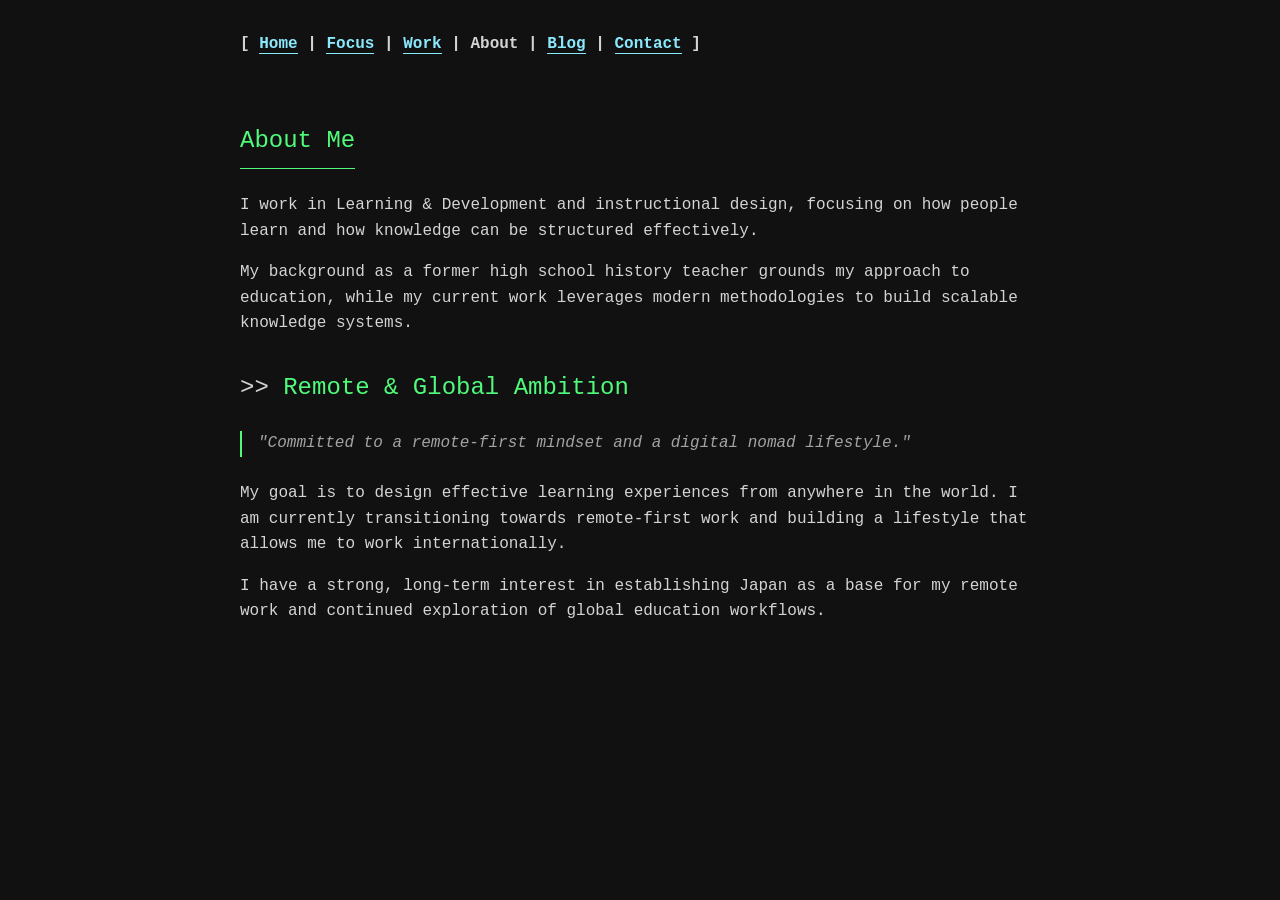
==== about.html @ aa6f28ec "sections added" ====
<!DOCTYPE html>
<html lang="en">
<head>
    <meta charset="UTF-8">
    <meta name="viewport" content="width=device-width, initial-scale=1.0">
    <title>Michael Becx | About</title>
    <link rel="stylesheet" href="style.css">
</head>
<body>

    <header>
        <div class="nav-menu">
            [ <a href="index.html">Home</a> | <a href="focus.html">Focus</a> | <a href="work.html">Work</a> | About | <a href="blog.html">Blog</a> | <a href="contact.html">Contact</a> ]
        </div>
    </header>

    <main>
        <h1>About Me</h1>
        <p>I work in Learning & Development and instructional design, focusing on how people learn and how knowledge can be structured effectively.</p>
        <p>My background as a former high school history teacher grounds my approach to education, while my current work leverages modern methodologies to build scalable knowledge systems.</p>

        <h2>Remote & Global Ambition</h2>
        <blockquote>
            "Committed to a remote-first mindset and a digital nomad lifestyle."
        </blockquote>
        <p>My goal is to design effective learning experiences from anywhere in the world. I am currently transitioning towards remote-first work and building a lifestyle that allows me to work internationally.</p>
        <p>I have a strong, long-term interest in establishing Japan as a base for my remote work and continued exploration of global education workflows.</p>
    </main>

</body>
</html>
---- style.css ----
/* --- style.css --- */
:root {
    --bg: #111111;
    --fg: #d4d4d4;
    --accent: #50fa7b; /* Terminal green */
    --link: #8be9fd;   /* Cyan */
    --link-hover: #111111;
}

body {
    font-family: "Courier New", Courier, monospace;
    background-color: var(--bg);
    color: var(--fg);
    max-width: 800px;
    margin: 2rem auto;
    padding: 0 1rem;
    line-height: 1.6;
    font-size: 16px;
}

header { margin-bottom: 2rem; }

h1, h2, h3 {
    color: var(--accent);
    font-weight: normal;
    margin-top: 2rem;
    margin-bottom: 0.5rem;
}

h1 {
    font-size: 1.5rem;
    border-bottom: 1px solid var(--accent);
    padding-bottom: 0.5rem;
    display: inline-block;
}

h2::before {
    content: ">> ";
    color: var(--fg);
}

a {
    color: var(--link);
    text-decoration: none;
    border-bottom: 1px solid var(--link);
}

a:hover {
    background-color: var(--link);
    color: var(--link-hover);
}

hr {
    border: 0;
    border-bottom: 1px dashed var(--fg);
    margin: 2rem 0;
}

ul {
    list-style-type: square;
    padding-left: 1.5rem;
}

li { margin-bottom: 0.5rem; }

blockquote {
    border-left: 2px solid var(--accent);
    margin: 1.5rem 0;
    padding-left: 1rem;
    color: #a3a3a3;
    font-style: italic;
}

.ascii-art {
    color: var(--accent);
    white-space: pre;
    font-size: 0.8rem;
    line-height: 1.2;
    margin-bottom: 2rem;
    overflow-x: auto;
}

/* New style for your profile picture */
.profile-pic {
    max-width: 250px;
    height: auto;
    display: block;
    margin: 1.5rem 0;
    border: 1px solid var(--accent);
    filter: grayscale(100%); /* Optional: removes color to fit the brutalist vibe */
}
.profile-pic:hover {
    filter: grayscale(0%);
}

.nav-menu {
    font-weight: bold;
    margin-bottom: 1rem;
}
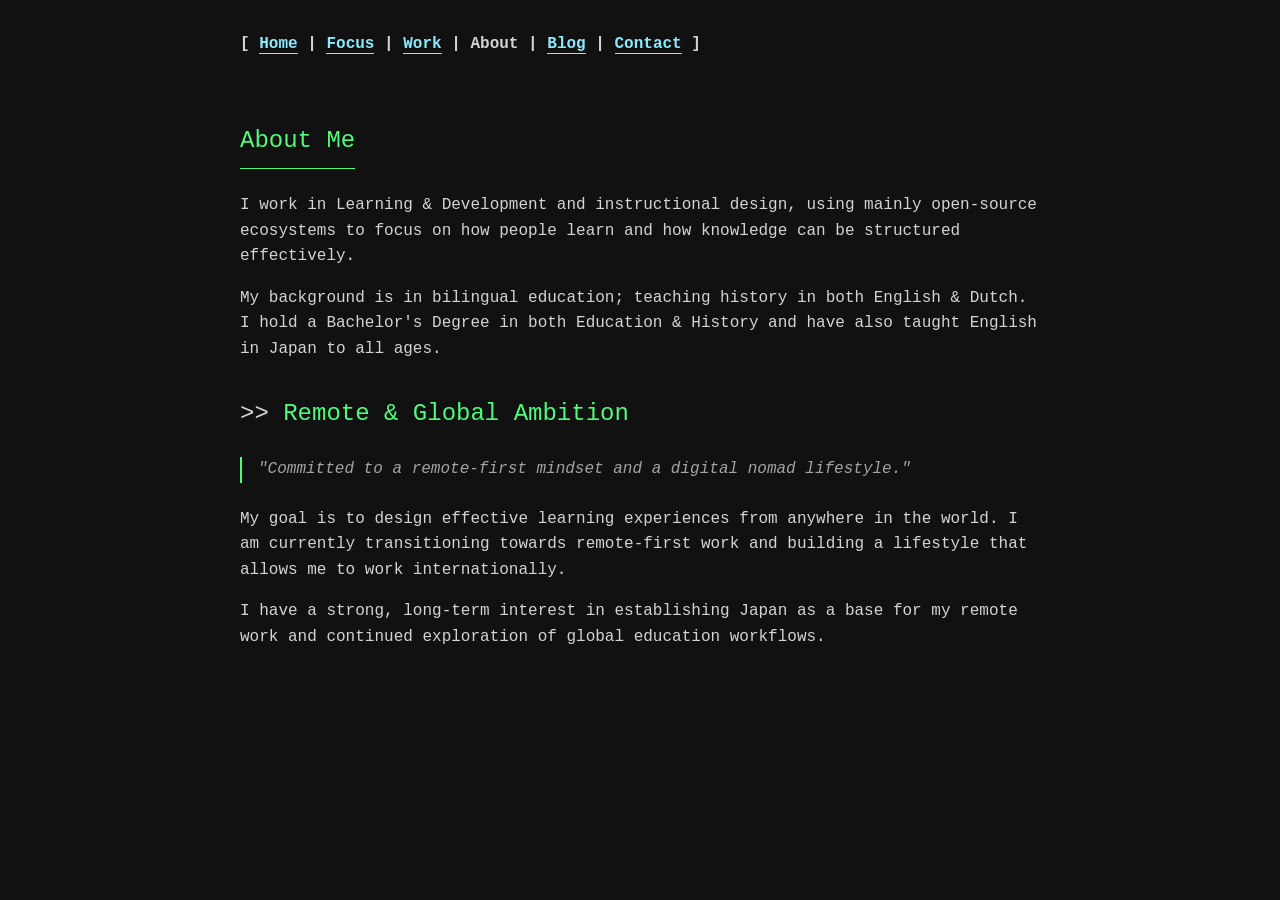
==== commit 3ddde0d2: "Revise About Me section in about.html Updated content to reflect background in bilingual education a" ====
--- a/about.html
+++ b/about.html
@@ -16,8 +16,8 @@
 
     <main>
         <h1>About Me</h1>
-        <p>I work in Learning & Development and instructional design, focusing on how people learn and how knowledge can be structured effectively.</p>
-        <p>My background as a former high school history teacher grounds my approach to education, while my current work leverages modern methodologies to build scalable knowledge systems.</p>
+        <p>I work in Learning & Development and instructional design, using mainly open-source ecosystems to focus on how people learn and how knowledge can be structured effectively.</p>
+        <p>My background is in bilingual education; teaching history in both English & Dutch. I hold a Bachelor's Degree in both Education & History and have also taught English in Japan to all ages.</p>
 
         <h2>Remote & Global Ambition</h2>
         <blockquote>
@@ -28,4 +28,4 @@
     </main>
 
 </body>
-</html>+</html>
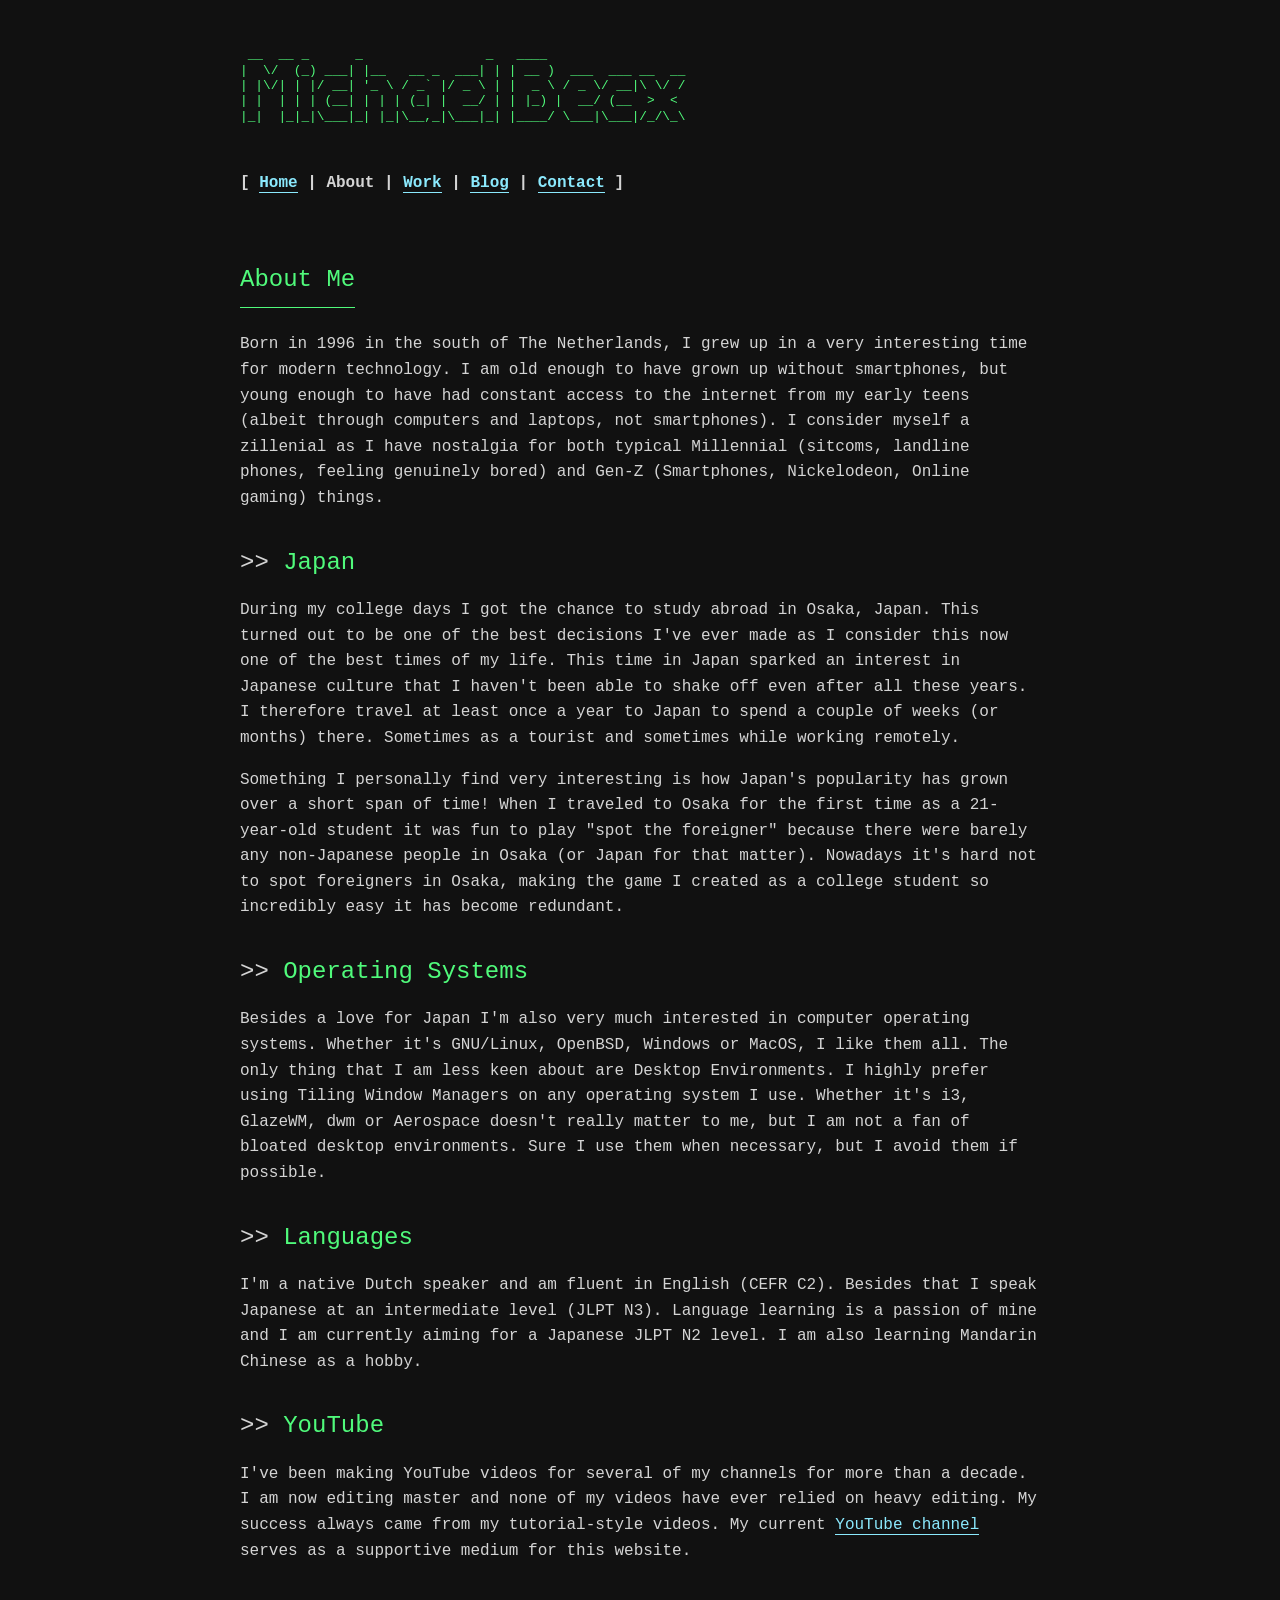
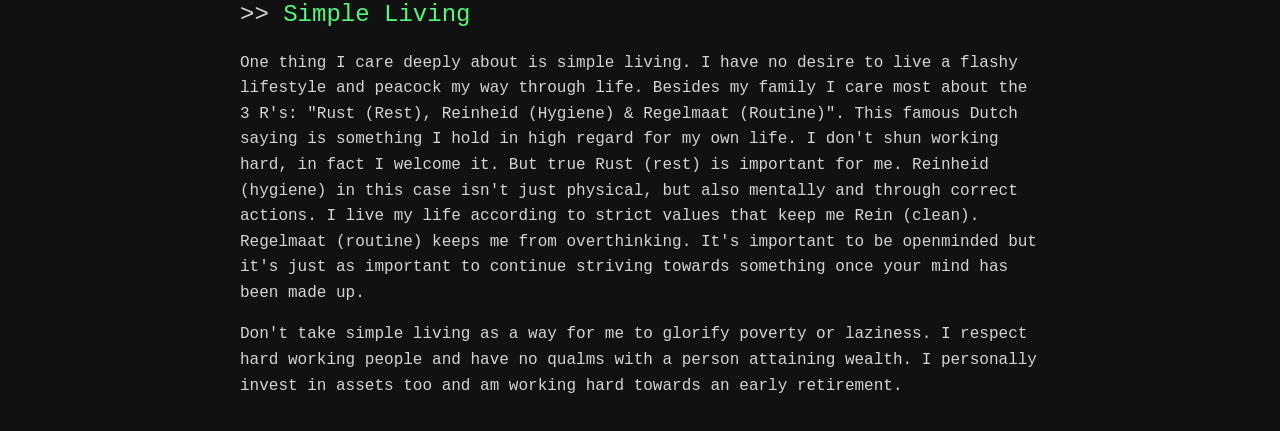
==== commit 02617cea: "Revise about.html with new personal information Updated the 'About' page with new content and ASCII " ====
--- a/about.html
+++ b/about.html
@@ -8,24 +8,41 @@
 </head>
 <body>
 
+        <div class="ascii-art">
+ __  __ _      _                _   ____                 
+|  \/  (_) ___| |__   __ _  ___| | | __ )  ___  ___ __  __
+| |\/| | |/ __| '_ \ / _` |/ _ \ | |  _ \ / _ \/ __|\ \/ /
+| |  | | | (__| | | | (_| |  __/ | | |_) |  __/ (__  >  < 
+|_|  |_|_|\___|_| |_|\__,_|\___|_| |____/ \___|\___|/_/\_\
+    </div>
+
     <header>
         <div class="nav-menu">
-            [ <a href="index.html">Home</a> | <a href="focus.html">Focus</a> | <a href="work.html">Work</a> | About | <a href="blog.html">Blog</a> | <a href="contact.html">Contact</a> ]
+            [ <a href="index.html">Home</a> | About | <a href="work.html">Work</a> | <a href="blog.html">Blog</a> | <a href="contact.html">Contact</a> ]
         </div>
     </header>
 
     <main>
         <h1>About Me</h1>
-        <p>I work in Learning & Development and instructional design, using mainly open-source ecosystems to focus on how people learn and how knowledge can be structured effectively.</p>
-        <p>My background is in bilingual education; teaching history in both English & Dutch. I hold a Bachelor's Degree in both Education & History and have also taught English in Japan to all ages.</p>
+        <p>Born in 1996 in the south of The Netherlands, I grew up in a very interesting time for modern technology. I am old enough to have grown up without smartphones, but young enough to have had constant access to the internet from my early teens (albeit through computers and laptops, not smartphones). I consider myself a zillenial as I have nostalgia for both typical Millennial (sitcoms, landline phones, feeling genuinely bored) and Gen-Z (Smartphones, Nickelodeon, Online gaming) things.</p>
 
-        <h2>Remote & Global Ambition</h2>
-        <blockquote>
-            "Committed to a remote-first mindset and a digital nomad lifestyle."
-        </blockquote>
-        <p>My goal is to design effective learning experiences from anywhere in the world. I am currently transitioning towards remote-first work and building a lifestyle that allows me to work internationally.</p>
-        <p>I have a strong, long-term interest in establishing Japan as a base for my remote work and continued exploration of global education workflows.</p>
-    </main>
+        <h2>Japan</h2>
+        <p>During my college days I got the chance to study abroad in Osaka, Japan. This turned out to be one of the best decisions I've ever made as I consider this now one of the best times of my life. This time in Japan sparked an interest in Japanese culture that I haven't been able to shake off even after all these years. I therefore travel at least once a year to Japan to spend a couple of weeks (or months) there. Sometimes as a tourist and sometimes while working remotely.</p>
+	<p>Something I personally find very interesting is how Japan's popularity has grown over a short span of time! When I traveled to Osaka for the first time as a 21-year-old student it was fun to play "spot the foreigner" because there were barely any non-Japanese people in Osaka (or Japan for that matter). Nowadays it's hard not to spot foreigners in Osaka, making the game I created as a college student so incredibly easy it has become redundant.</p>
+        
+	<h2>Operating Systems</h2>
+	<p>Besides a love for Japan I'm also very much interested in computer operating systems. Whether it's GNU/Linux, OpenBSD, Windows or MacOS, I like them all. The only thing that I am less keen about are Desktop Environments. I highly prefer using Tiling Window Managers on any operating system I use. Whether it's i3, GlazeWM, dwm or Aerospace doesn't really matter to me, but I am not a fan of bloated desktop environments. Sure I use them when necessary, but I avoid them if possible.</p>
+    
+	<h2>Languages</h2>
+	<p>I'm a native Dutch speaker and am fluent in English (CEFR C2). Besides that I speak Japanese at an intermediate level (JLPT N3). Language learning is a passion of mine and I am currently aiming for a Japanese JLPT N2 level. I am also learning Mandarin Chinese as a hobby.</p>
+
+	<h2>YouTube</h2>
+	<p>I've been making YouTube videos for several of my channels for more than a decade. I am now editing master and none of my videos have ever relied on heavy editing. My success always came from my tutorial-style videos. My current <a href="https://www.youtube.com/@michaelbecx" target="_blank" rel="noopener">YouTube channel</a> serves as a supportive medium for this website.</p>
+
+	<h2>Simple Living</h2>
+	<p>One thing I care deeply about is simple living. I have no desire to live a flashy lifestyle and peacock my way through life. Besides my family I care most about the 3 R's: "Rust (Rest), Reinheid (Hygiene) & Regelmaat (Routine)". This famous Dutch saying is something I hold in high regard for my own life. I don't shun working hard, in fact I welcome it. But true Rust (rest) is important for me. Reinheid (hygiene) in this case isn't just physical, but also mentally and through correct actions. I live my life according to strict values that keep me Rein (clean). Regelmaat (routine) keeps me from overthinking. It's important to be openminded but it's just as important to continue striving towards something once your mind has been made up.</p>
+	<p>Don't take simple living as a way for me to glorify poverty or laziness. I respect hard working people and have no qualms with a person attaining wealth. I personally invest in assets too and am working hard towards an early retirement.</p>
+	</main>
 
 </body>
 </html>
--- a/style.css
+++ b/style.css
@@ -87,10 +87,10 @@
     display: block;
     margin: 1.5rem 0;
     border: 1px solid var(--accent);
-    filter: grayscale(100%); /* Optional: removes color to fit the brutalist vibe */
+    filter: grayscale(0%); /* Optional: removes color to fit the brutalist vibe */
 }
 .profile-pic:hover {
-    filter: grayscale(0%);
+    filter: grayscale(100%);
 }
 
 .nav-menu {
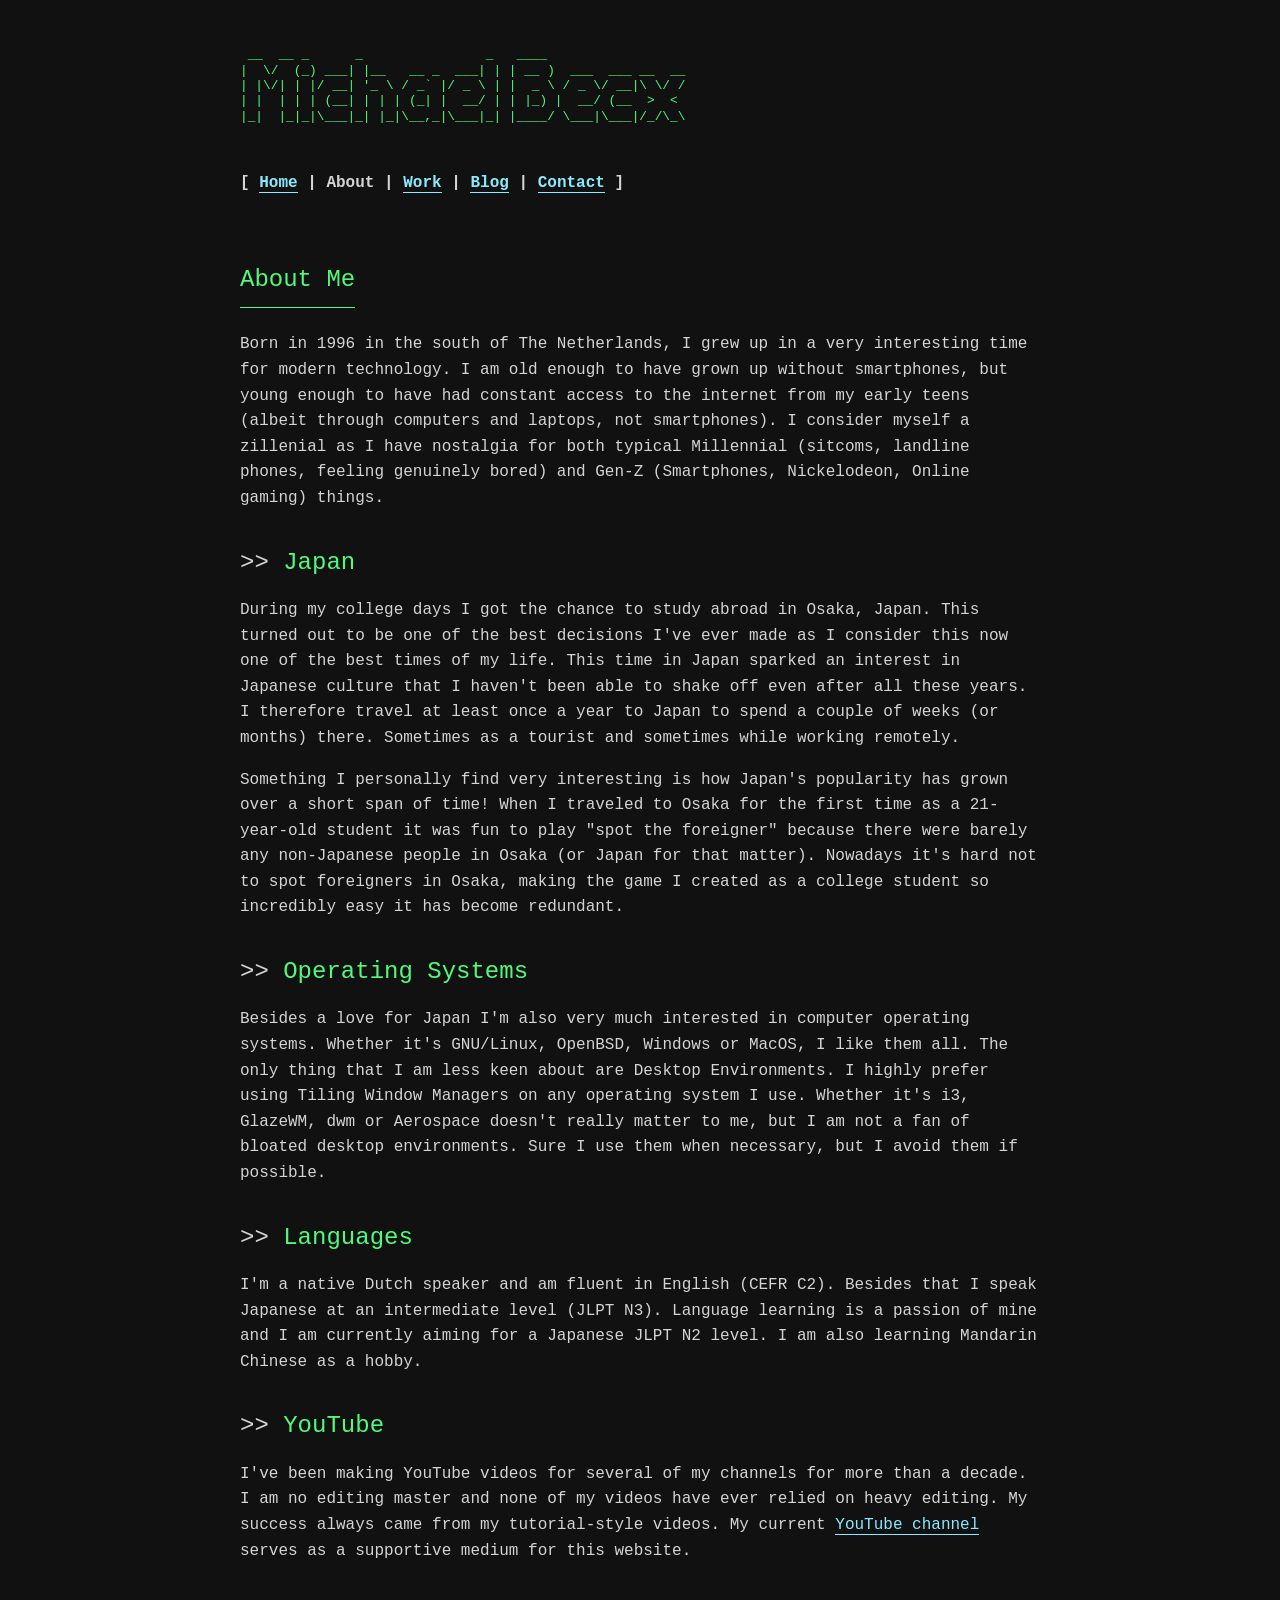
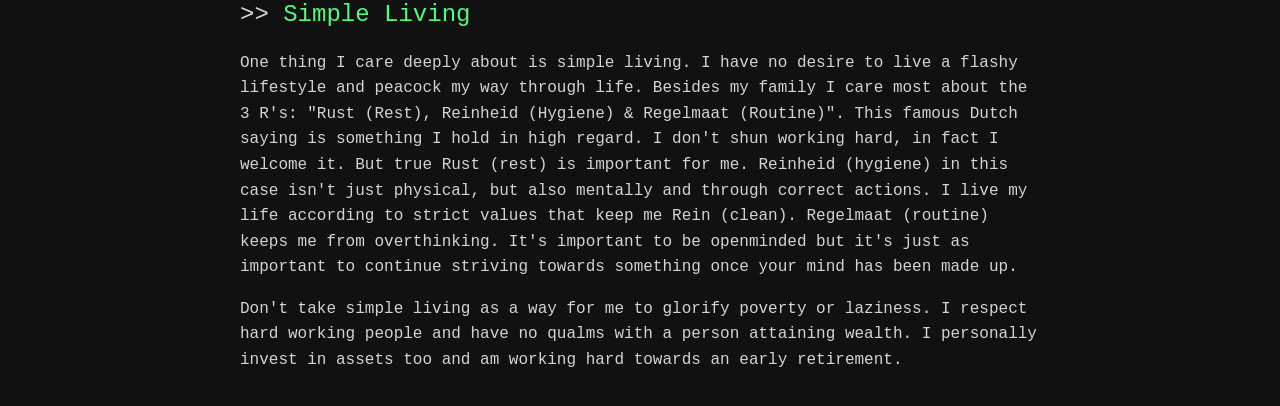
==== commit 575b00b5: "Fix HTML formatting and content structure" ====
--- a/about.html
+++ b/about.html
@@ -37,10 +37,10 @@
 	<p>I'm a native Dutch speaker and am fluent in English (CEFR C2). Besides that I speak Japanese at an intermediate level (JLPT N3). Language learning is a passion of mine and I am currently aiming for a Japanese JLPT N2 level. I am also learning Mandarin Chinese as a hobby.</p>
 
 	<h2>YouTube</h2>
-	<p>I've been making YouTube videos for several of my channels for more than a decade. I am now editing master and none of my videos have ever relied on heavy editing. My success always came from my tutorial-style videos. My current <a href="https://www.youtube.com/@michaelbecx" target="_blank" rel="noopener">YouTube channel</a> serves as a supportive medium for this website.</p>
+	<p>I've been making YouTube videos for several of my channels for more than a decade. I am no editing master and none of my videos have ever relied on heavy editing. My success always came from my tutorial-style videos. My current <a href="https://www.youtube.com/@michaelbecx" target="_blank" rel="noopener">YouTube channel</a> serves as a supportive medium for this website.</p>
 
 	<h2>Simple Living</h2>
-	<p>One thing I care deeply about is simple living. I have no desire to live a flashy lifestyle and peacock my way through life. Besides my family I care most about the 3 R's: "Rust (Rest), Reinheid (Hygiene) & Regelmaat (Routine)". This famous Dutch saying is something I hold in high regard for my own life. I don't shun working hard, in fact I welcome it. But true Rust (rest) is important for me. Reinheid (hygiene) in this case isn't just physical, but also mentally and through correct actions. I live my life according to strict values that keep me Rein (clean). Regelmaat (routine) keeps me from overthinking. It's important to be openminded but it's just as important to continue striving towards something once your mind has been made up.</p>
+	<p>One thing I care deeply about is simple living. I have no desire to live a flashy lifestyle and peacock my way through life. Besides my family I care most about the 3 R's: "Rust (Rest), Reinheid (Hygiene) & Regelmaat (Routine)". This famous Dutch saying is something I hold in high regard. I don't shun working hard, in fact I welcome it. But true Rust (rest) is important for me. Reinheid (hygiene) in this case isn't just physical, but also mentally and through correct actions. I live my life according to strict values that keep me Rein (clean). Regelmaat (routine) keeps me from overthinking. It's important to be openminded but it's just as important to continue striving towards something once your mind has been made up.</p>
 	<p>Don't take simple living as a way for me to glorify poverty or laziness. I respect hard working people and have no qualms with a person attaining wealth. I personally invest in assets too and am working hard towards an early retirement.</p>
 	</main>
 
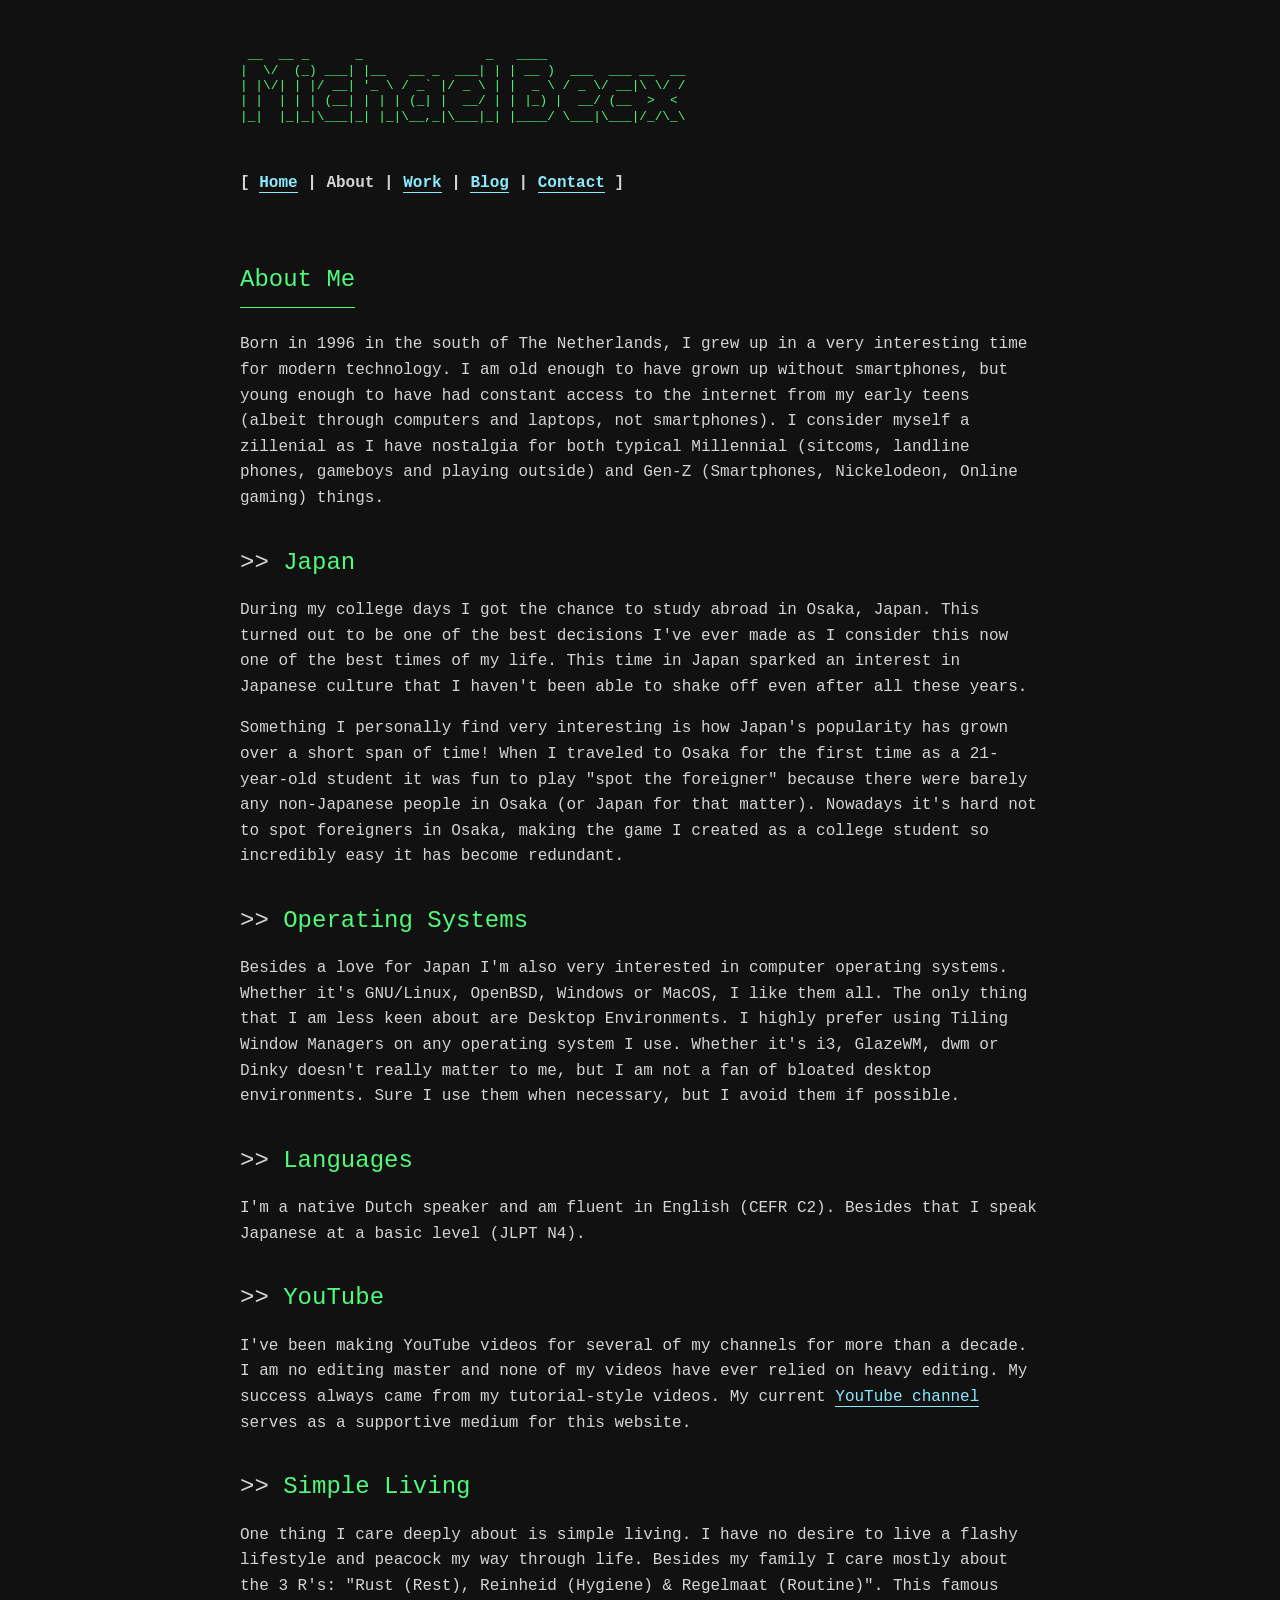
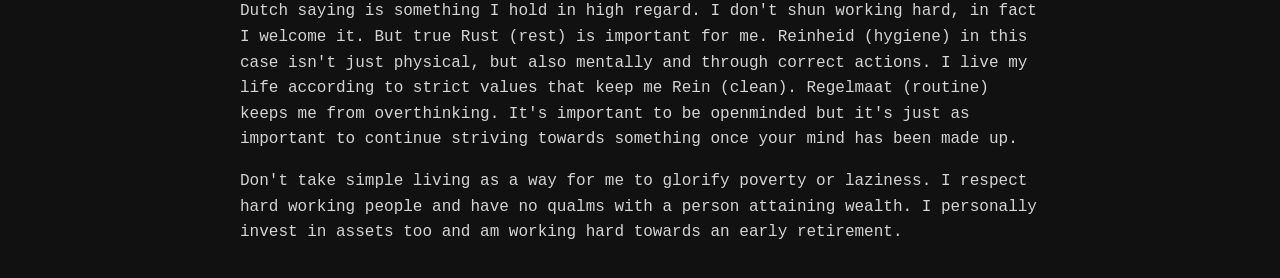
==== commit f32e8d84: "Revise content in about.html Updated personal information and interests in the 'About' section." ====
--- a/about.html
+++ b/about.html
@@ -24,23 +24,23 @@
 
     <main>
         <h1>About Me</h1>
-        <p>Born in 1996 in the south of The Netherlands, I grew up in a very interesting time for modern technology. I am old enough to have grown up without smartphones, but young enough to have had constant access to the internet from my early teens (albeit through computers and laptops, not smartphones). I consider myself a zillenial as I have nostalgia for both typical Millennial (sitcoms, landline phones, feeling genuinely bored) and Gen-Z (Smartphones, Nickelodeon, Online gaming) things.</p>
+        <p>Born in 1996 in the south of The Netherlands, I grew up in a very interesting time for modern technology. I am old enough to have grown up without smartphones, but young enough to have had constant access to the internet from my early teens (albeit through computers and laptops, not smartphones). I consider myself a zillenial as I have nostalgia for both typical Millennial (sitcoms, landline phones, gameboys and playing outside) and Gen-Z (Smartphones, Nickelodeon, Online gaming) things.</p>
 
         <h2>Japan</h2>
-        <p>During my college days I got the chance to study abroad in Osaka, Japan. This turned out to be one of the best decisions I've ever made as I consider this now one of the best times of my life. This time in Japan sparked an interest in Japanese culture that I haven't been able to shake off even after all these years. I therefore travel at least once a year to Japan to spend a couple of weeks (or months) there. Sometimes as a tourist and sometimes while working remotely.</p>
+        <p>During my college days I got the chance to study abroad in Osaka, Japan. This turned out to be one of the best decisions I've ever made as I consider this now one of the best times of my life. This time in Japan sparked an interest in Japanese culture that I haven't been able to shake off even after all these years.</p>
 	<p>Something I personally find very interesting is how Japan's popularity has grown over a short span of time! When I traveled to Osaka for the first time as a 21-year-old student it was fun to play "spot the foreigner" because there were barely any non-Japanese people in Osaka (or Japan for that matter). Nowadays it's hard not to spot foreigners in Osaka, making the game I created as a college student so incredibly easy it has become redundant.</p>
         
 	<h2>Operating Systems</h2>
-	<p>Besides a love for Japan I'm also very much interested in computer operating systems. Whether it's GNU/Linux, OpenBSD, Windows or MacOS, I like them all. The only thing that I am less keen about are Desktop Environments. I highly prefer using Tiling Window Managers on any operating system I use. Whether it's i3, GlazeWM, dwm or Aerospace doesn't really matter to me, but I am not a fan of bloated desktop environments. Sure I use them when necessary, but I avoid them if possible.</p>
+	<p>Besides a love for Japan I'm also very interested in computer operating systems. Whether it's GNU/Linux, OpenBSD, Windows or MacOS, I like them all. The only thing that I am less keen about are Desktop Environments. I highly prefer using Tiling Window Managers on any operating system I use. Whether it's i3, GlazeWM, dwm or Dinky doesn't really matter to me, but I am not a fan of bloated desktop environments. Sure I use them when necessary, but I avoid them if possible.</p>
     
 	<h2>Languages</h2>
-	<p>I'm a native Dutch speaker and am fluent in English (CEFR C2). Besides that I speak Japanese at an intermediate level (JLPT N3). Language learning is a passion of mine and I am currently aiming for a Japanese JLPT N2 level. I am also learning Mandarin Chinese as a hobby.</p>
+	<p>I'm a native Dutch speaker and am fluent in English (CEFR C2). Besides that I speak Japanese at a basic level (JLPT N4).</p>
 
 	<h2>YouTube</h2>
 	<p>I've been making YouTube videos for several of my channels for more than a decade. I am no editing master and none of my videos have ever relied on heavy editing. My success always came from my tutorial-style videos. My current <a href="https://www.youtube.com/@michaelbecx" target="_blank" rel="noopener">YouTube channel</a> serves as a supportive medium for this website.</p>
 
 	<h2>Simple Living</h2>
-	<p>One thing I care deeply about is simple living. I have no desire to live a flashy lifestyle and peacock my way through life. Besides my family I care most about the 3 R's: "Rust (Rest), Reinheid (Hygiene) & Regelmaat (Routine)". This famous Dutch saying is something I hold in high regard. I don't shun working hard, in fact I welcome it. But true Rust (rest) is important for me. Reinheid (hygiene) in this case isn't just physical, but also mentally and through correct actions. I live my life according to strict values that keep me Rein (clean). Regelmaat (routine) keeps me from overthinking. It's important to be openminded but it's just as important to continue striving towards something once your mind has been made up.</p>
+	<p>One thing I care deeply about is simple living. I have no desire to live a flashy lifestyle and peacock my way through life. Besides my family I care mostly about the 3 R's: "Rust (Rest), Reinheid (Hygiene) & Regelmaat (Routine)". This famous Dutch saying is something I hold in high regard. I don't shun working hard, in fact I welcome it. But true Rust (rest) is important for me. Reinheid (hygiene) in this case isn't just physical, but also mentally and through correct actions. I live my life according to strict values that keep me Rein (clean). Regelmaat (routine) keeps me from overthinking. It's important to be openminded but it's just as important to continue striving towards something once your mind has been made up.</p>
 	<p>Don't take simple living as a way for me to glorify poverty or laziness. I respect hard working people and have no qualms with a person attaining wealth. I personally invest in assets too and am working hard towards an early retirement.</p>
 	</main>
 
